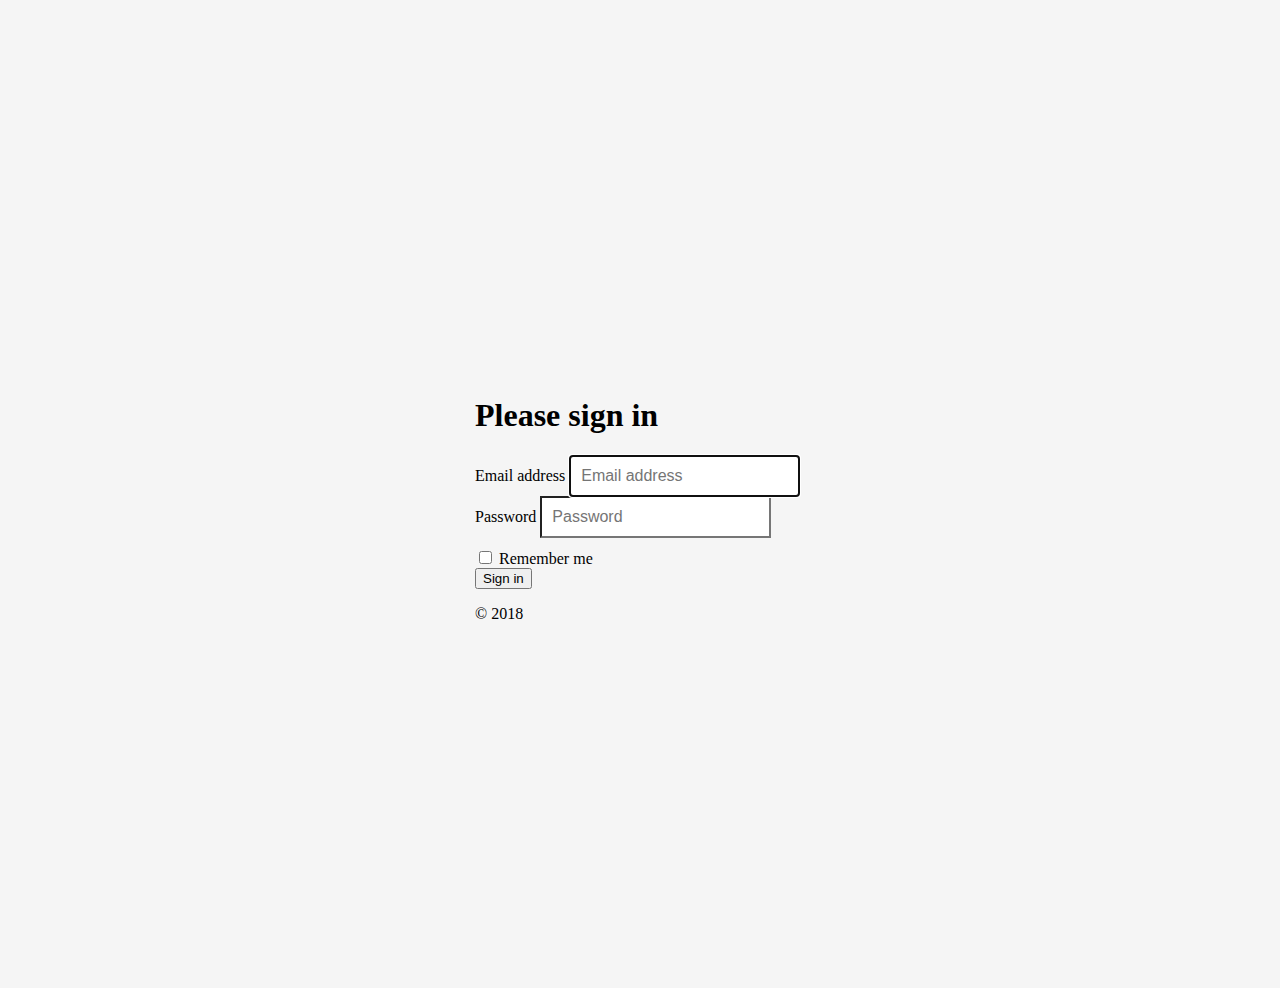
==== signin.html @ 52d3c8b4 "added login page and changes" ====
<!doctype html>
<html lang="en">

<head>
    <meta charset="utf-8">
    <meta name="viewport" content="width=device-width, initial-scale=1, shrink-to-fit=no">
    <meta name="description" content="">
    <meta name="author" content="Arnav Puri">
    <link rel="icon" href="img/favicon.ico">

    <title>Signin Template for Bootstrap</title>

    <!-- Bootstrap core CSS -->
    <link href="css/bootstrap.min.css" rel="stylesheet">

    <!-- Custom styles for this template -->

</head>

<body class="text-center">
    <style>
        html,
        body {
            height: 100%;
        }

        body {
            display: -ms-flexbox;
            display: -webkit-box;
            display: flex;
            -ms-flex-align: center;
            -ms-flex-pack: center;
            -webkit-box-align: center;
            align-items: center;
            -webkit-box-pack: center;
            justify-content: center;
            padding-top: 40px;
            padding-bottom: 40px;
            background-color: #f5f5f5;
        }

        .form-signin {
            width: 100%;
            max-width: 330px;
            padding: 15px;
            margin: 0 auto;
        }

        .form-signin .checkbox {
            font-weight: 400;
        }

        .form-signin .form-control {
            position: relative;
            box-sizing: border-box;
            height: auto;
            padding: 10px;
            font-size: 16px;
        }

        .form-signin .form-control:focus {
            z-index: 2;
        }

        .form-signin input[type="email"] {
            margin-bottom: -1px;
            border-bottom-right-radius: 0;
            border-bottom-left-radius: 0;
        }

        .form-signin input[type="password"] {
            margin-bottom: 10px;
            border-top-left-radius: 0;
            border-top-right-radius: 0;
        }
    </style>
    <form class="form-signin">
        <a href="index.html">
            <img class="mb-4" src="img/logo.png" alt="" width="120">
        </a>
        <h1 class="h3 mb-3 font-weight-normal">Please sign in</h1>
        <label for="inputEmail" class="sr-only">Email address</label>
        <input type="email" id="inputEmail" class="form-control" placeholder="Email address" required autofocus>
        <label for="inputPassword" class="sr-only">Password</label>
        <input type="password" id="inputPassword" class="form-control" placeholder="Password" required>
        <div class="checkbox mb-3">
            <label>
                <input type="checkbox" value="remember-me"> Remember me
            </label>
        </div>
        <button class="btn btn-lg btn-primary btn-block" type="submit">Sign in</button>
        <p class="mt-5 mb-3 text-muted">&copy; 2018</p>
    </form>
</body>

</html>
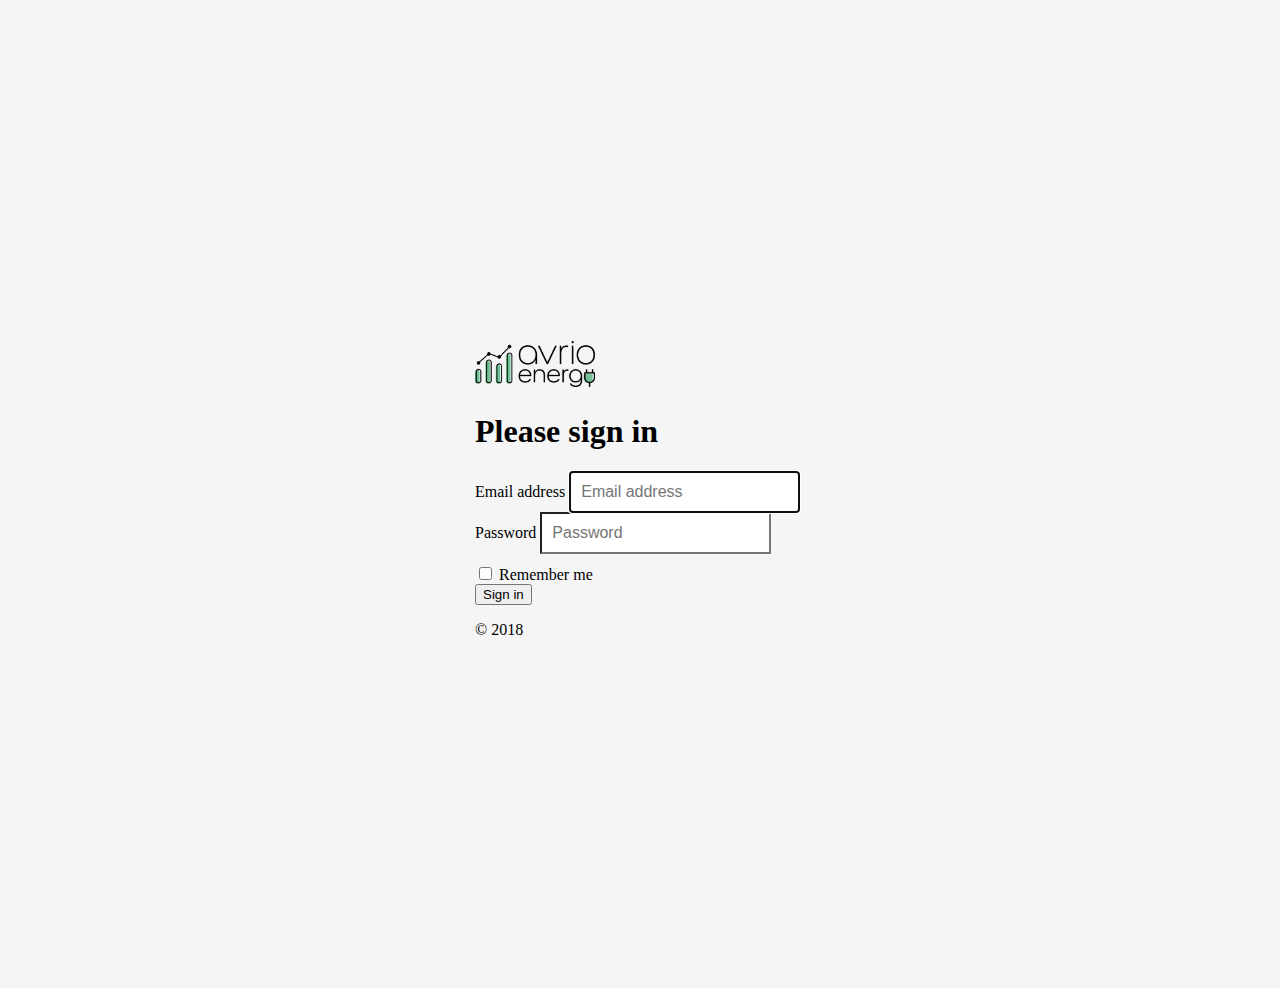
==== commit 5e4344c6: "Logo Updated" ====
--- a/signin.html
+++ b/signin.html
@@ -5,8 +5,8 @@
     <meta charset="utf-8">
     <meta name="viewport" content="width=device-width, initial-scale=1, shrink-to-fit=no">
     <meta name="description" content="">
-    <meta name="author" content="Arnav Puri">
-    <link rel="icon" href="img/favicon.ico">
+    <link rel="icon" type="image/png" sizes="32x32" href="img/favicon.png">
+    <meta name="author" content="Vedant Jha">
 
     <title>Signin Template for Bootstrap</title>
 
@@ -76,7 +76,7 @@
     </style>
     <form class="form-signin">
         <a href="index.html">
-            <img class="mb-4" src="img/logo.png" alt="" width="120">
+            <img class="mb-4" src="img/old_logo.png" alt="" width="120">
         </a>
         <h1 class="h3 mb-3 font-weight-normal">Please sign in</h1>
         <label for="inputEmail" class="sr-only">Email address</label>
@@ -93,4 +93,4 @@
     </form>
 </body>
 
-</html>+</html>
